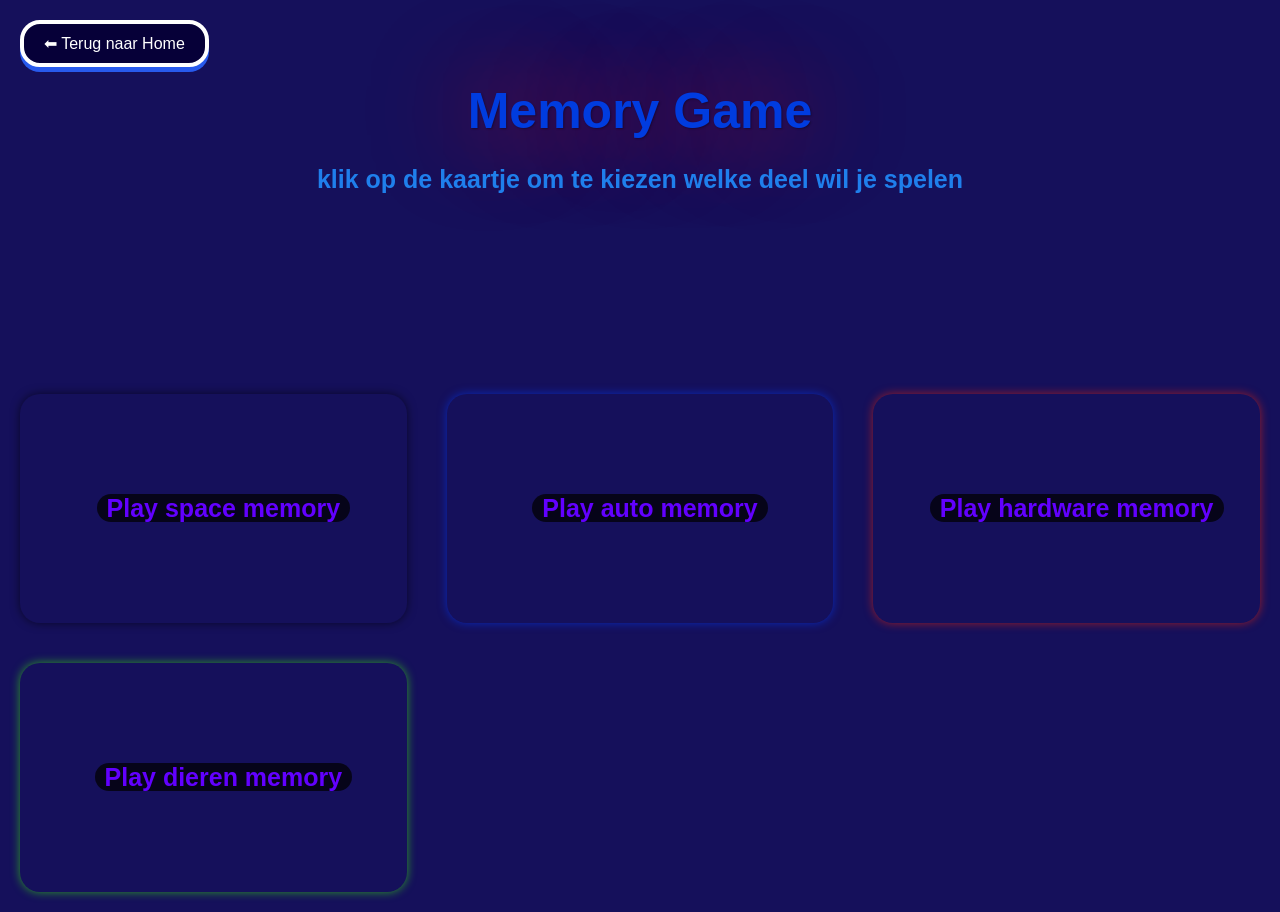
==== games/memory/index.html @ 37677231 "css verbeterd en javascript" ====
<!doctype html>
<html lang="en">

<head>
  <meta charset="UTF-8" />
  <meta name="viewport" content="width=device-width, initial-scale=1.0" />
  <link rel="stylesheet" href="../../css/memory_level.css" />
  <title>Memory Game</title>
</head>

<body>
  <header>
    <a href="../../index.html" class="btn-back" onclick="clickEventListener()">⬅ Terug naar Home</a>
  </header>
  <main>
    <h1 class="title">Memory Game</h1>
    <p class="description">klik op de kaartje om te kiezen welke deel wil je spelen</p>

    <div class="levels-container">
      <div class="space" onclick="clickEventListener()">
        <a href="games.html?op=space&level=1" >Play space memory</a>
      </div>
      <div class="auto" onclick="clickEventListener()">
        <a href="games.html?op=auto&level=1">Play auto memory</a>
      </div>
      <div class="hardware" onclick="clickEventListener()">
        <a href="games.html?op=hardware&level=1">Play hardware memory</a>
      </div>
      <div class="dieren" onclick="clickEventListener()">
        <a href="games.html?op=dieren&level=1">Play dieren memory</a>
      </div>
    </div>
  </main>

 
  <script src="/js/memmory.js"></script>
  <script src="/js/script.js"></script>
</body>

</html>
---- css/memory_level.css ----
* {
  margin: 0;
  padding: 0;
  box-sizing: border-box;
}

body {
  font-family: "Comic Sans MS", "Arial", sans-serif;
  background: #15105b;
  padding: 20px;
  min-height: 100vh;
}
.title{
    font-size: 50px;
    text-align: center;
    color: #003cdf;
    text-shadow: 1px 1px 2px #01010154, 0 0 100px #ff0000;
}
.description{
    font-size:25px;
    margin-top: 25px;
    text-align: center;
    color: #1f7fec;
    font-weight: 700;
}
.levels-container {
  display: grid;
  margin-top: 200px;
  grid-template-columns: repeat(auto-fit, minmax(320px, 1fr));
  gap: 2.5rem;
  text-align: center;

  cursor: pointer;
  width: 100%;
}
.btn-back {
  display: inline-block;
  margin-bottom: 15px;
  padding: 10px 20px;
  background-color: #060038;
  color: white;
  text-decoration: none;
  border-radius: 20px;
  box-shadow: 0 5px 0 #285aed;
  border: 4px solid white;
  transition: all 0.3s ease-in-out;

  &:hover{
    transform: scale(0.98);
    box-shadow:
      0 0 10px #285aed,
      0 0 100px #285aed;
  }
  

  &:active {
    transform: scale(0.96);
    box-shadow:
      0 0 10px #285aed,
      0 0 100px #285aed,
      0 0 200px #285aed;
  }
}

.levels-container a {
  text-decoration: none;
  color: rgb(98, 0, 255);
  font-family: 'Lucida Sans', 'Lucida Sans Regular', 'Lucida Grande', 'Lucida Sans Unicode', Geneva, Verdana, sans-serif;
  font-size: 25px;
  font-weight: 800;
  background-color: #000000ba;
  border-radius: 20px;
  padding: 0 10px;
  transition: all 0.3s;
  margin-left: 20px;



}

.space {
  padding: 100px 20px;
  background-image: url(/assets/backgrounds/space.jpg);
  background-size: cover;
  background-position: center;
  transition: all 0.5s;
  background-repeat: no-repeat;
  border-radius: 20px;
  box-shadow: 0 0 10px rgba(0, 0, 0, 0.575);
  animation: spaceGlow 3s infinite alternate;

  &:hover {
    transform:   rotate(-5deg) scale(1.05);

    /* transform: scale(1.05); */
  }

  &:active {
    transform: scale(1.02);
    box-shadow:
      0 0 10px rgb(0, 0, 0),
      0 0 100 rgb(0, 0, 0);
  }
}

@keyframes spaceGlow {
  0% {
    box-shadow: 0 0 10px #ffffff54, 0 0 10px #8c7e7e;
  }
  50% {
    box-shadow: 0 0 20px #ffffff54, 0 0 20px #ff0000;
  }
  100% {
    box-shadow: 0 0 10px #ffffff54, 0 0 10px #ff0000;
  }
}


.auto {
  padding: 100px 20px;
  background-image: url(/assets/backgrounds/auto.jpg);
  background-size: cover;
  background-position: center;
  background-repeat: no-repeat;
  transition: all 0.3s;
  border-radius: 20px;
  box-shadow: 0 0 10px #003cff93;
  animation: autoGlow 5s infinite alternate;

  &:hover {
    transform:   rotate(2deg) scale(1.05);
  }

  &:active {
    transform: scale(1.02);
    box-shadow:
      0 0 10px #003cff,
      0 0 100px #003cff;
  }

 
}
@keyframes autoGlow {
  0% {
    box-shadow: 0 0 10px #003cff93, 0 0 20px #003cff93;
  }
  50%{
    box-shadow: 0 0 20px #00eaff93, 0 0 40px #00eaff93;
  }
  100% {
    box-shadow: 0 0 10px #003cff93, 0 0 20px #003cff93;
  }
}

.hardware {
  padding: 100px 20px;
  background-image: url(/assets/backgrounds/hardware.jpg);
  background-size: cover;
  background-position: center;
  background-repeat: no-repeat;
  transition: all 0.3s;
  border-radius: 20px;
  box-shadow: 0 0 10px #ff260093;
  animation: hardwareGlow 6s infinite alternate;

  &:hover {
    transform:   rotate(-5deg) scale(1.05);
  }

  &:active {
    transform: scale(1.02);
    box-shadow:
      0 0 10px #ff0000,
      0 0 100px #ff2600;
  }
}
@keyframes hardwareGlow {
  0% {
    box-shadow: 0 0 10px #ff0000, 0 0 20px #ff0000;
  }
  50%{
    box-shadow: 0 0 20px #ff9100, 0 0 40px #ffea00;
  }
  100% {
    box-shadow: 0 0 10px #ff0000, 0 0 20px #ff0000;
  }
}
.dieren {
  padding: 100px 20px;
  background-image: url(/assets/backgrounds/dieren.jpg);
  background-size: cover;
  background-position: center;
  background-repeat: no-repeat;
  transition: all 0.3s;
  border-radius: 20px;
  box-shadow: 0 0 10px #3cff0093;
  animation: dierenGlow 7s infinite alternate;

  &:hover {
    transform:   rotate(2deg) scale(1.05);
  }

  &:active {
    transform: scale(1.02);
    box-shadow:
      0 0 10px #3cff0093,
      0 0 100px #3cff0093;
  }
}
@keyframes dierenGlow {
  0% {
    box-shadow: 0 0 10px #3cff0093, 0 0 20px #3cff0093;
  }
  50%{
    box-shadow: 0 0 20px #00ff88, 0 0 40px #00ff88;
  }
  100% {
    box-shadow: 0 0 10px #3cff0093, 0 0 20px #3cff0093;
  }
}


@media (max-width: 768px) {
  .levels-container {
    grid-template-columns: 1fr;
  }  
}
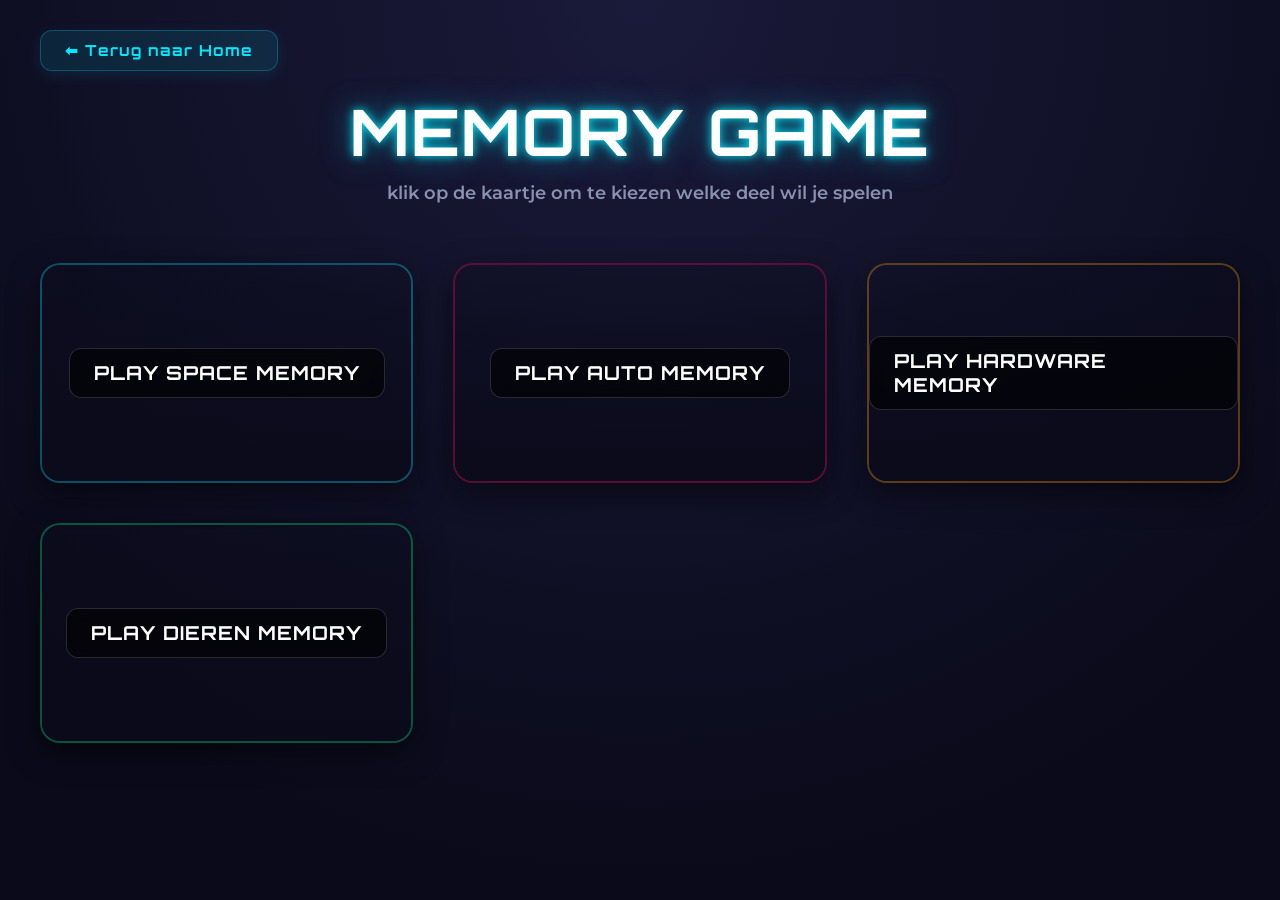
==== commit 6a089883: "css verbetering" ====
--- a/games/memory/index.html
+++ b/games/memory/index.html
@@ -1,9 +1,14 @@
 <!doctype html>
-<html lang="en">
+<html lang="nl">
 
 <head>
   <meta charset="UTF-8" />
   <meta name="viewport" content="width=device-width, initial-scale=1.0" />
+  <link rel="preconnect" href="https://fonts.googleapis.com">
+  <link rel="preconnect" href="https://fonts.gstatic.com" crossorigin>
+  <link
+    href="https://fonts.googleapis.com/css2?family=Montserrat:wght@400;600;700;900&family=Orbitron:wght@500;700;900&display=swap"
+    rel="stylesheet">
   <link rel="stylesheet" href="../../css/memory_level.css" />
   <title>Memory Game</title>
 </head>
@@ -18,7 +23,7 @@
 
     <div class="levels-container">
       <div class="space" onclick="clickEventListener()">
-        <a href="games.html?op=space&level=1" >Play space memory</a>
+        <a href="games.html?op=space&level=1">Play space memory</a>
       </div>
       <div class="auto" onclick="clickEventListener()">
         <a href="games.html?op=auto&level=1">Play auto memory</a>
@@ -32,7 +37,7 @@
     </div>
   </main>
 
- 
+
   <script src="/js/memmory.js"></script>
   <script src="/js/script.js"></script>
 </body>
--- a/css/memory_level.css
+++ b/css/memory_level.css
@@ -1,3 +1,8 @@
+/* =============================================
+   MEMORY LEVEL KEUZE — Stijlen
+   Gemaakt met een luxe / gaming thema
+   ============================================= */
+
 * {
   margin: 0;
   padding: 0;
@@ -5,223 +10,231 @@
 }
 
 body {
-  font-family: "Comic Sans MS", "Arial", sans-serif;
-  background: #15105b;
-  padding: 20px;
+  font-family: 'Montserrat', 'Arial', sans-serif;
+  background: radial-gradient(circle at 50% 0%, #1a1a3a 0%, #0a0a1a 80%);
+  background-attachment: fixed;
+  padding: 30px;
   min-height: 100vh;
-}
-.title{
-    font-size: 50px;
-    text-align: center;
-    color: #003cdf;
-    text-shadow: 1px 1px 2px #01010154, 0 0 100px #ff0000;
-}
-.description{
-    font-size:25px;
-    margin-top: 25px;
-    text-align: center;
-    color: #1f7fec;
-    font-weight: 700;
-}
+  color: #f0f4ff;
+  display: flex;
+  flex-direction: column;
+  align-items: center;
+}
+
+/* ============ HEADER & TERUG KNOP ============ */
+header {
+  width: 100%;
+  max-width: 1200px;
+  margin-bottom: 20px;
+}
+
+.btn-back {
+  display: inline-flex;
+  align-items: center;
+  gap: 8px;
+  padding: 10px 24px;
+  background: rgba(0, 234, 255, 0.1);
+  color: #00eaff;
+  text-decoration: none;
+  border-radius: 12px;
+  border: 1px solid rgba(0, 234, 255, 0.25);
+  font-family: 'Orbitron', 'Montserrat', sans-serif;
+  font-weight: 700;
+  font-size: 0.95rem;
+  letter-spacing: 1px;
+  transition: all 0.3s ease;
+  box-shadow: 0 4px 15px rgba(0, 234, 255, 0.1);
+}
+
+.btn-back:hover {
+  background: rgba(0, 234, 255, 0.2);
+  border-color: #00eaff;
+  transform: translateX(-5px);
+  box-shadow: 0 6px 20px rgba(0, 234, 255, 0.3);
+  color: #fff;
+}
+
+/* ============ TITELS & BESCHRIJVING ============ */
+main {
+  width: 100%;
+  max-width: 1200px;
+  display: flex;
+  flex-direction: column;
+  align-items: center;
+}
+
+.title {
+  font-family: 'Orbitron', 'Montserrat', sans-serif;
+  font-size: clamp(2.5rem, 5vw, 4rem);
+  text-align: center;
+  color: #fff;
+  text-shadow: 0 0 10px #00eaff, 0 0 30px rgba(0, 234, 255, 0.5);
+  margin-bottom: 10px;
+  letter-spacing: 2px;
+  text-transform: uppercase;
+}
+
+.description {
+  font-size: 1.1rem;
+  margin-bottom: 60px;
+  text-align: center;
+  color: #8892b0;
+  font-weight: 600;
+  max-width: 600px;
+}
+
+/* ============ LEVELS GRID ============ */
 .levels-container {
   display: grid;
-  margin-top: 200px;
-  grid-template-columns: repeat(auto-fit, minmax(320px, 1fr));
+  grid-template-columns: repeat(auto-fit, minmax(280px, 1fr));
   gap: 2.5rem;
-  text-align: center;
-
+  width: 100%;
+}
+
+/* ============ LEVEL KAARTEN (GAME STYLE) ============ */
+.space,
+.auto,
+.hardware,
+.dieren {
+  position: relative;
+  height: 220px;
+  display: flex;
+  justify-content: center;
+  align-items: center;
+  border-radius: 20px;
+  overflow: hidden;
   cursor: pointer;
-  width: 100%;
-}
-.btn-back {
-  display: inline-block;
-  margin-bottom: 15px;
-  padding: 10px 20px;
-  background-color: #060038;
-  color: white;
-  text-decoration: none;
-  border-radius: 20px;
-  box-shadow: 0 5px 0 #285aed;
-  border: 4px solid white;
-  transition: all 0.3s ease-in-out;
-
-  &:hover{
-    transform: scale(0.98);
-    box-shadow:
-      0 0 10px #285aed,
-      0 0 100px #285aed;
-  }
-  
-
-  &:active {
-    transform: scale(0.96);
-    box-shadow:
-      0 0 10px #285aed,
-      0 0 100px #285aed,
-      0 0 200px #285aed;
-  }
-}
-
-.levels-container a {
-  text-decoration: none;
-  color: rgb(98, 0, 255);
-  font-family: 'Lucida Sans', 'Lucida Sans Regular', 'Lucida Grande', 'Lucida Sans Unicode', Geneva, Verdana, sans-serif;
-  font-size: 25px;
-  font-weight: 800;
-  background-color: #000000ba;
-  border-radius: 20px;
-  padding: 0 10px;
-  transition: all 0.3s;
-  margin-left: 20px;
-
-
-
-}
-
-.space {
-  padding: 100px 20px;
-  background-image: url(/assets/backgrounds/space.jpg);
+  transition: all 0.4s cubic-bezier(0.175, 0.885, 0.32, 1.275);
+  border: 2px solid transparent;
   background-size: cover;
   background-position: center;
-  transition: all 0.5s;
-  background-repeat: no-repeat;
-  border-radius: 20px;
-  box-shadow: 0 0 10px rgba(0, 0, 0, 0.575);
-  animation: spaceGlow 3s infinite alternate;
-
-  &:hover {
-    transform:   rotate(-5deg) scale(1.05);
-
-    /* transform: scale(1.05); */
-  }
-
-  &:active {
-    transform: scale(1.02);
-    box-shadow:
-      0 0 10px rgb(0, 0, 0),
-      0 0 100 rgb(0, 0, 0);
-  }
-}
-
-@keyframes spaceGlow {
-  0% {
-    box-shadow: 0 0 10px #ffffff54, 0 0 10px #8c7e7e;
-  }
-  50% {
-    box-shadow: 0 0 20px #ffffff54, 0 0 20px #ff0000;
-  }
-  100% {
-    box-shadow: 0 0 10px #ffffff54, 0 0 10px #ff0000;
-  }
-}
-
+  box-shadow: 0 10px 30px rgba(0, 0, 0, 0.5);
+}
+
+/* Dark overlay for readability */
+.space::before,
+.auto::before,
+.hardware::before,
+.dieren::before {
+  content: "";
+  position: absolute;
+  inset: 0;
+  background: linear-gradient(to bottom, rgba(10, 10, 26, 0.3), rgba(10, 10, 26, 0.9));
+  transition: all 0.3s ease;
+  z-index: 1;
+}
+
+.space {
+  background-image: url(/assets/backgrounds/space.jpg);
+  border-color: rgba(0, 234, 255, 0.3);
+}
 
 .auto {
-  padding: 100px 20px;
   background-image: url(/assets/backgrounds/auto.jpg);
-  background-size: cover;
-  background-position: center;
-  background-repeat: no-repeat;
+  border-color: rgba(255, 0, 85, 0.3);
+}
+
+.hardware {
+  background-image: url(/assets/backgrounds/hardware.jpg);
+  border-color: rgba(255, 170, 0, 0.3);
+}
+
+.dieren {
+  background-image: url(/assets/backgrounds/dieren.jpg);
+  border-color: rgba(0, 255, 136, 0.3);
+}
+
+/* Hover effecten */
+.space:hover,
+.auto:hover,
+.hardware:hover,
+.dieren:hover {
+  transform: translateY(-10px) scale(1.03);
+  z-index: 2;
+}
+
+.space:hover {
+  box-shadow: 0 15px 40px rgba(0, 234, 255, 0.4);
+  border-color: #00eaff;
+}
+
+.auto:hover {
+  box-shadow: 0 15px 40px rgba(255, 0, 85, 0.4);
+  border-color: #ff0055;
+}
+
+.hardware:hover {
+  box-shadow: 0 15px 40px rgba(255, 170, 0, 0.4);
+  border-color: #ffaa00;
+}
+
+.dieren:hover {
+  box-shadow: 0 15px 40px rgba(0, 255, 136, 0.4);
+  border-color: #00ff88;
+}
+
+.space:hover::before,
+.auto:hover::before,
+.hardware:hover::before,
+.dieren:hover::before {
+  opacity: 0.7;
+}
+
+/* ============ LINKS IN KAARTEN ============ */
+.levels-container a {
+  position: relative;
+  z-index: 2;
+  text-decoration: none;
+  color: #fff;
+  font-family: 'Orbitron', 'Montserrat', sans-serif;
+  font-size: 1.2rem;
+  font-weight: 700;
+  letter-spacing: 1px;
+  background: rgba(0, 0, 0, 0.6);
+  backdrop-filter: blur(8px);
+  padding: 12px 24px;
+  border-radius: 12px;
+  border: 1px solid rgba(255, 255, 255, 0.15);
   transition: all 0.3s;
-  border-radius: 20px;
-  box-shadow: 0 0 10px #003cff93;
-  animation: autoGlow 5s infinite alternate;
-
-  &:hover {
-    transform:   rotate(2deg) scale(1.05);
-  }
-
-  &:active {
-    transform: scale(1.02);
-    box-shadow:
-      0 0 10px #003cff,
-      0 0 100px #003cff;
-  }
-
- 
-}
-@keyframes autoGlow {
-  0% {
-    box-shadow: 0 0 10px #003cff93, 0 0 20px #003cff93;
-  }
-  50%{
-    box-shadow: 0 0 20px #00eaff93, 0 0 40px #00eaff93;
-  }
-  100% {
-    box-shadow: 0 0 10px #003cff93, 0 0 20px #003cff93;
-  }
-}
-
-.hardware {
-  padding: 100px 20px;
-  background-image: url(/assets/backgrounds/hardware.jpg);
-  background-size: cover;
-  background-position: center;
-  background-repeat: no-repeat;
-  transition: all 0.3s;
-  border-radius: 20px;
-  box-shadow: 0 0 10px #ff260093;
-  animation: hardwareGlow 6s infinite alternate;
-
-  &:hover {
-    transform:   rotate(-5deg) scale(1.05);
-  }
-
-  &:active {
-    transform: scale(1.02);
-    box-shadow:
-      0 0 10px #ff0000,
-      0 0 100px #ff2600;
-  }
-}
-@keyframes hardwareGlow {
-  0% {
-    box-shadow: 0 0 10px #ff0000, 0 0 20px #ff0000;
-  }
-  50%{
-    box-shadow: 0 0 20px #ff9100, 0 0 40px #ffea00;
-  }
-  100% {
-    box-shadow: 0 0 10px #ff0000, 0 0 20px #ff0000;
-  }
-}
-.dieren {
-  padding: 100px 20px;
-  background-image: url(/assets/backgrounds/dieren.jpg);
-  background-size: cover;
-  background-position: center;
-  background-repeat: no-repeat;
-  transition: all 0.3s;
-  border-radius: 20px;
-  box-shadow: 0 0 10px #3cff0093;
-  animation: dierenGlow 7s infinite alternate;
-
-  &:hover {
-    transform:   rotate(2deg) scale(1.05);
-  }
-
-  &:active {
-    transform: scale(1.02);
-    box-shadow:
-      0 0 10px #3cff0093,
-      0 0 100px #3cff0093;
-  }
-}
-@keyframes dierenGlow {
-  0% {
-    box-shadow: 0 0 10px #3cff0093, 0 0 20px #3cff0093;
-  }
-  50%{
-    box-shadow: 0 0 20px #00ff88, 0 0 40px #00ff88;
-  }
-  100% {
-    box-shadow: 0 0 10px #3cff0093, 0 0 20px #3cff0093;
-  }
-}
-
-
+  text-transform: uppercase;
+}
+
+.space:hover a {
+  background: #00eaff;
+  color: #000;
+  border-color: #00eaff;
+  text-shadow: none;
+  box-shadow: 0 0 20px #00eaff;
+}
+
+.auto:hover a {
+  background: #ff0055;
+  color: #fff;
+  border-color: #ff0055;
+  text-shadow: none;
+  box-shadow: 0 0 20px #ff0055;
+}
+
+.hardware:hover a {
+  background: #ffaa00;
+  color: #000;
+  border-color: #ffaa00;
+  text-shadow: none;
+  box-shadow: 0 0 20px #ffaa00;
+}
+
+.dieren:hover a {
+  background: #00ff88;
+  color: #000;
+  border-color: #00ff88;
+  text-shadow: none;
+  box-shadow: 0 0 20px #00ff88;
+}
+
+/* ============ RESPONSIVE ============ */
 @media (max-width: 768px) {
   .levels-container {
     grid-template-columns: 1fr;
-  }  
+    gap: 1.5rem;
+  }
 }
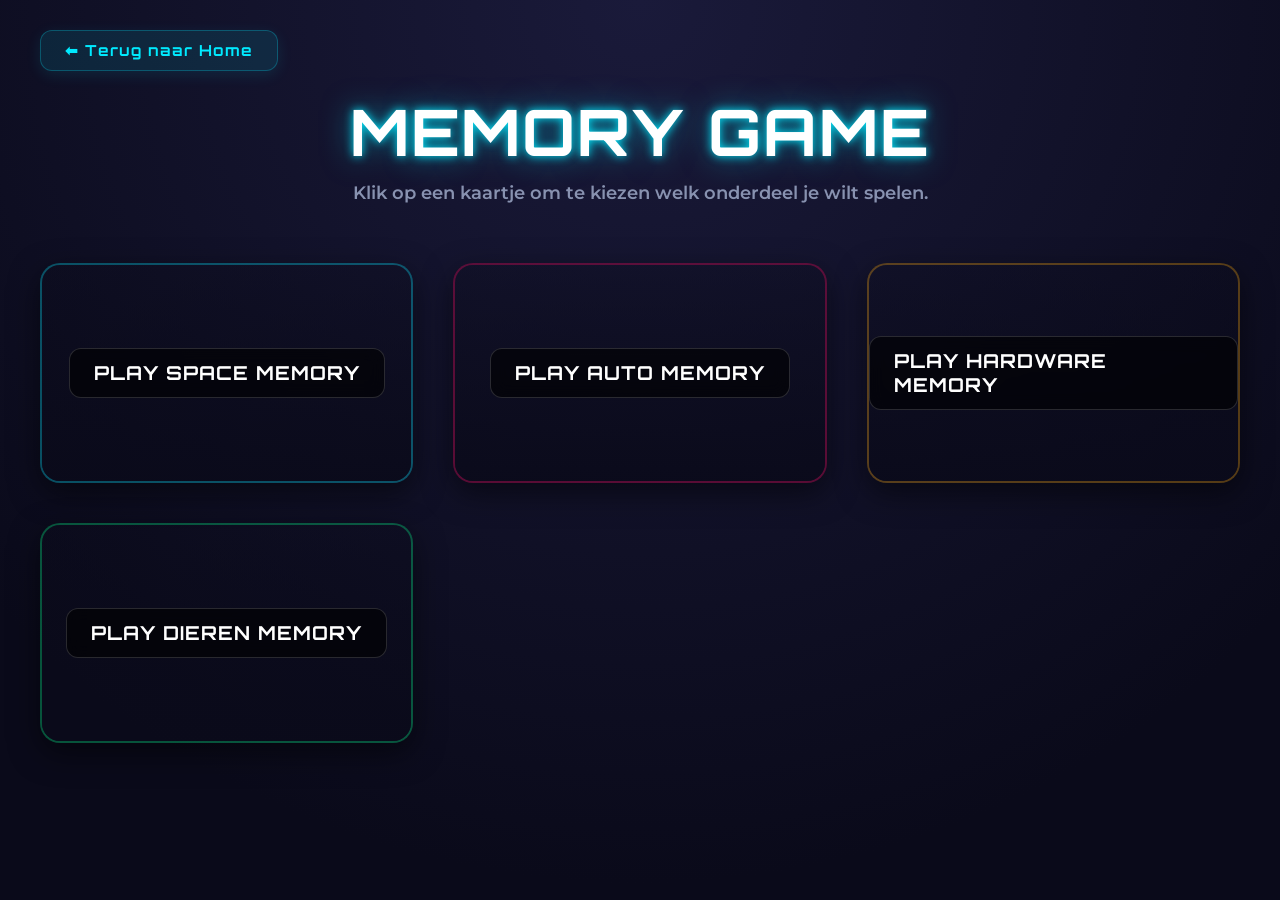
==== commit 7779fa40: "type fouten verbeteren" ====
--- a/games/memory/index.html
+++ b/games/memory/index.html
@@ -14,12 +14,13 @@
 </head>
 
 <body>
+  <div class="stars-fixed"></div>
   <header>
     <a href="../../index.html" class="btn-back" onclick="clickEventListener()">⬅ Terug naar Home</a>
   </header>
   <main>
     <h1 class="title">Memory Game</h1>
-    <p class="description">klik op de kaartje om te kiezen welke deel wil je spelen</p>
+    <p class="description">Klik op een kaartje om te kiezen welk onderdeel je wilt spelen.</p>
 
     <div class="levels-container">
       <div class="space" onclick="clickEventListener()">
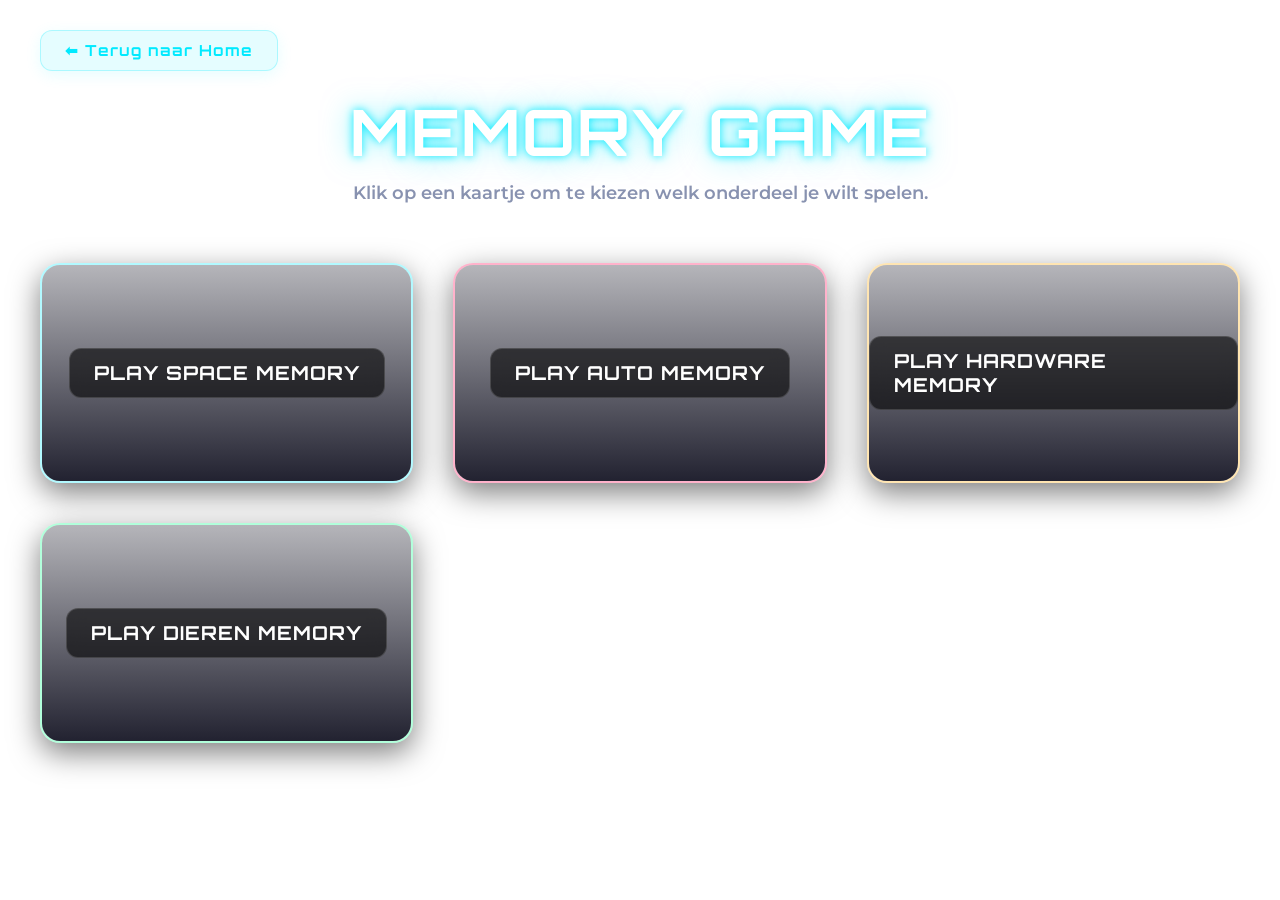
==== commit 2d399343: "verbetren" ====
--- a/games/memory/index.html
+++ b/games/memory/index.html
@@ -39,8 +39,8 @@
   </main>
 
 
-  <script src="/js/memmory.js"></script>
-  <script src="/js/script.js"></script>
+  <script src="../../js/memory.js"></script>
+  <script src="../../js/script.js"></script>
 </body>
 
 </html>
